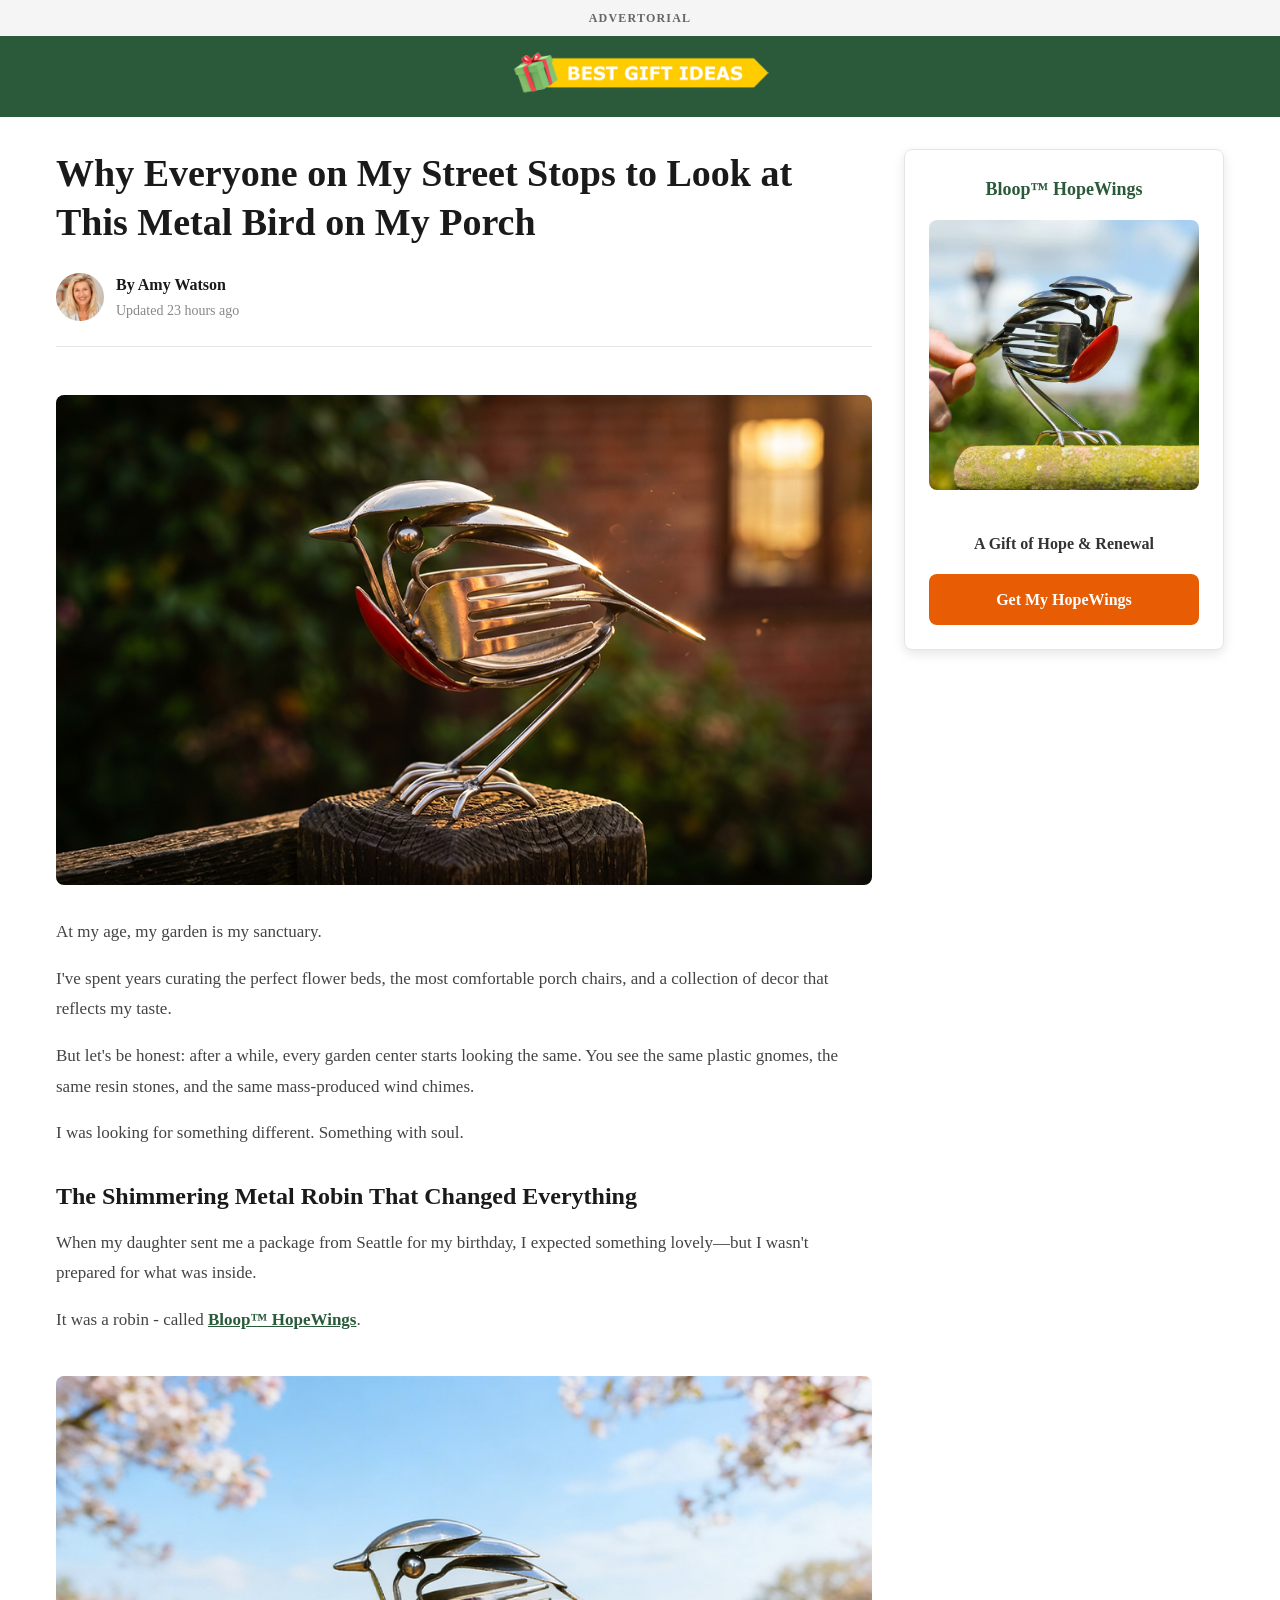
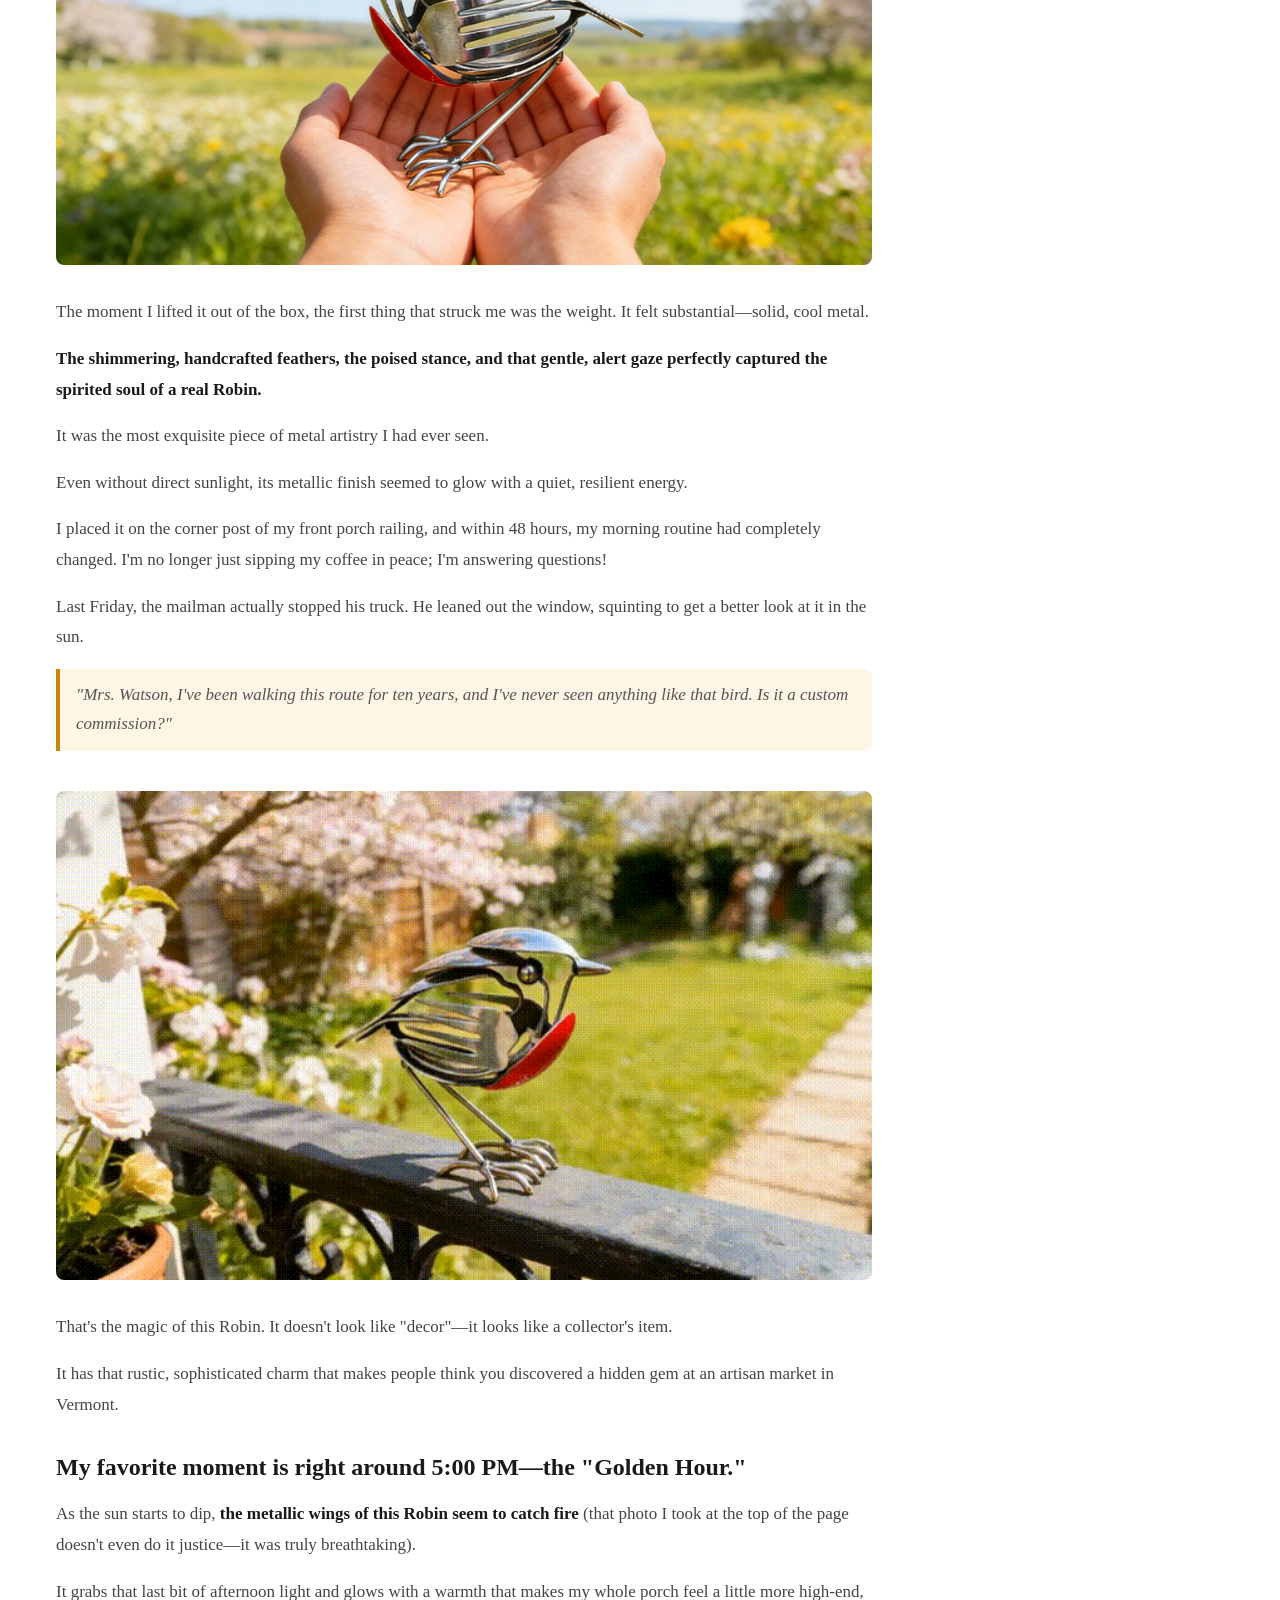
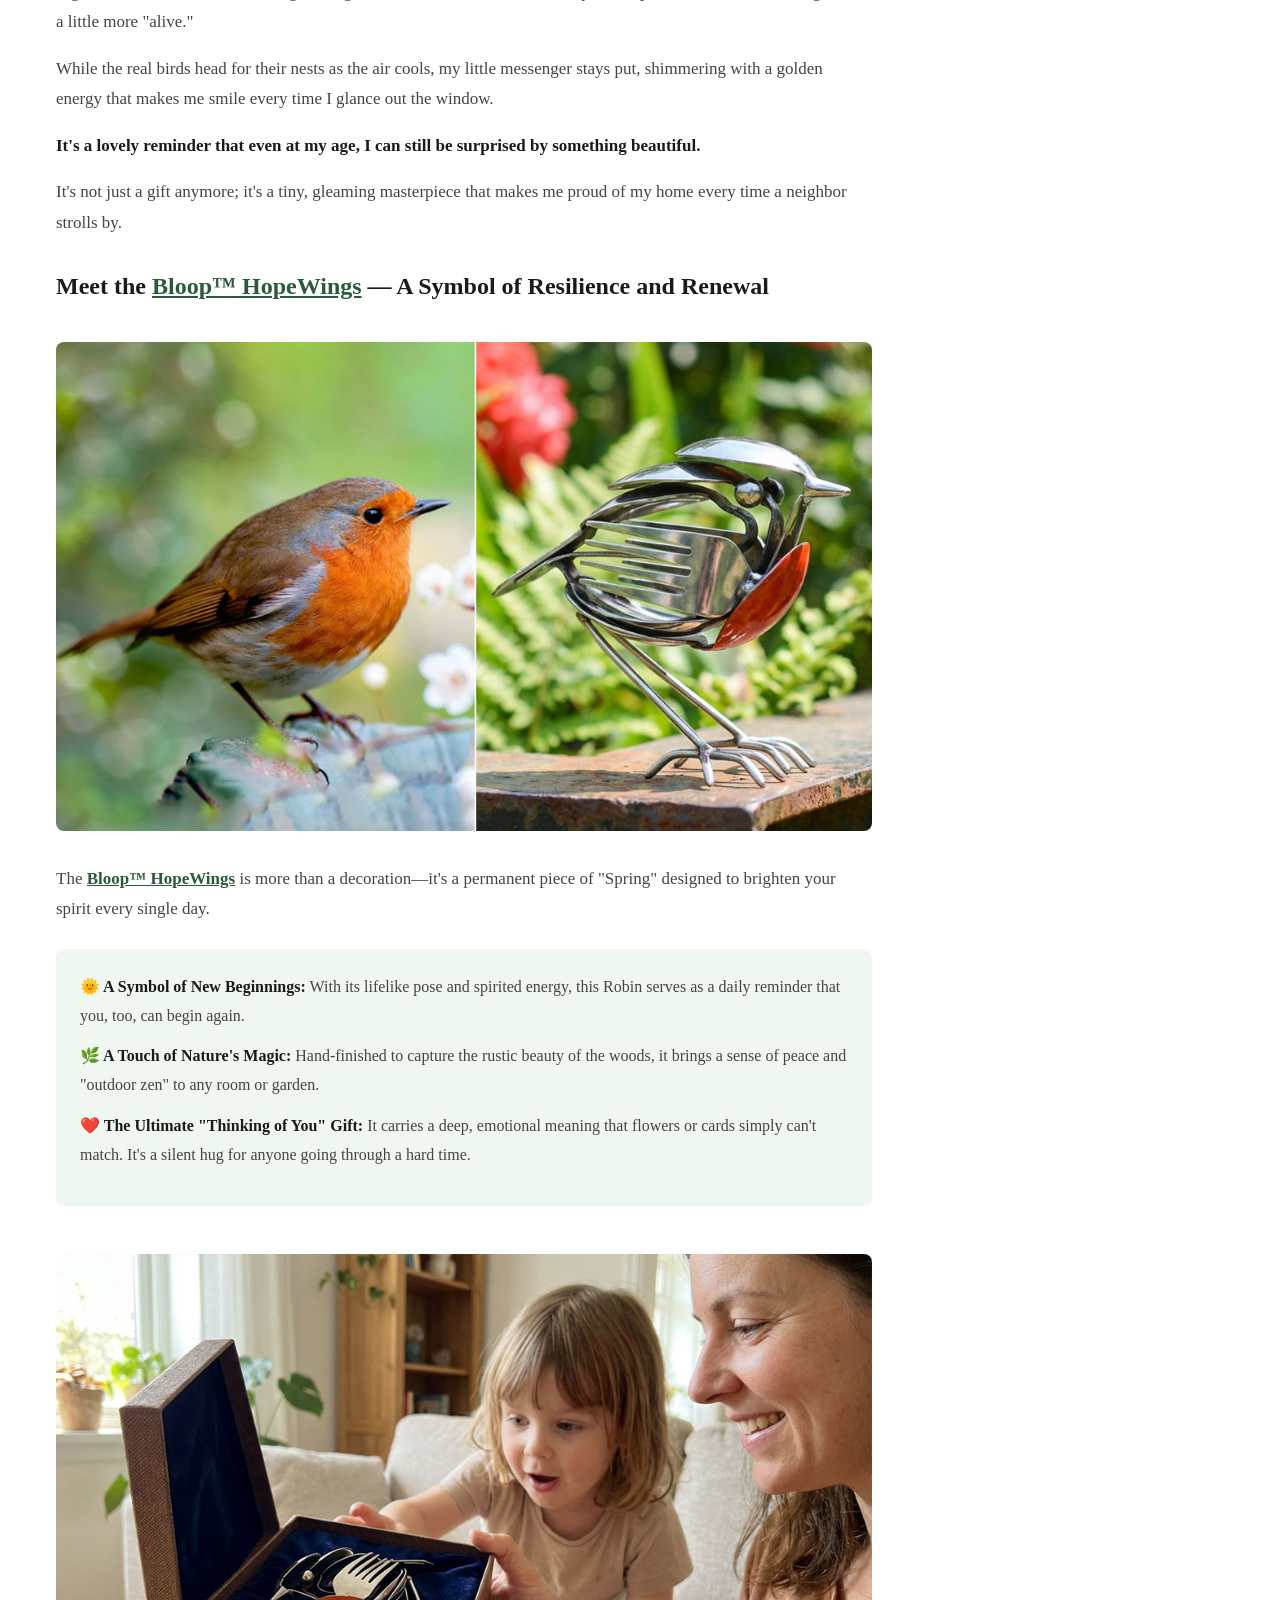
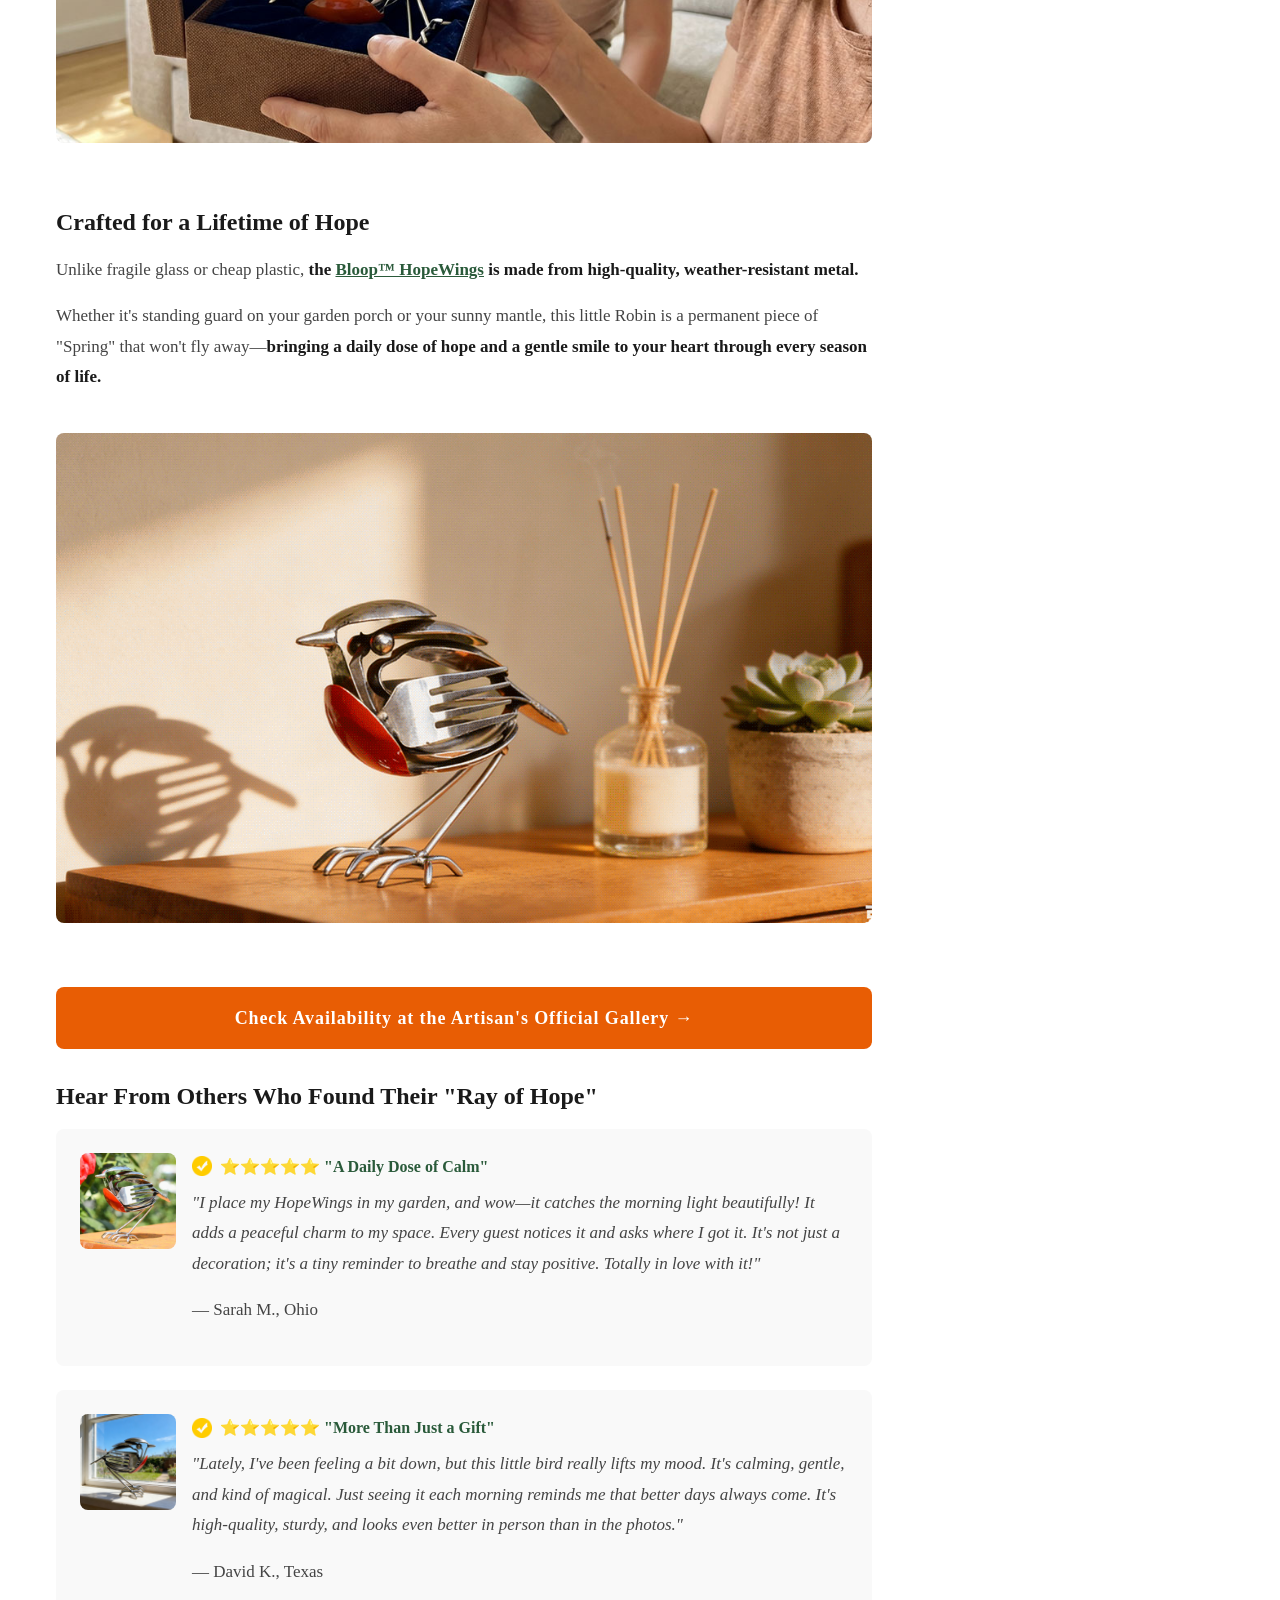
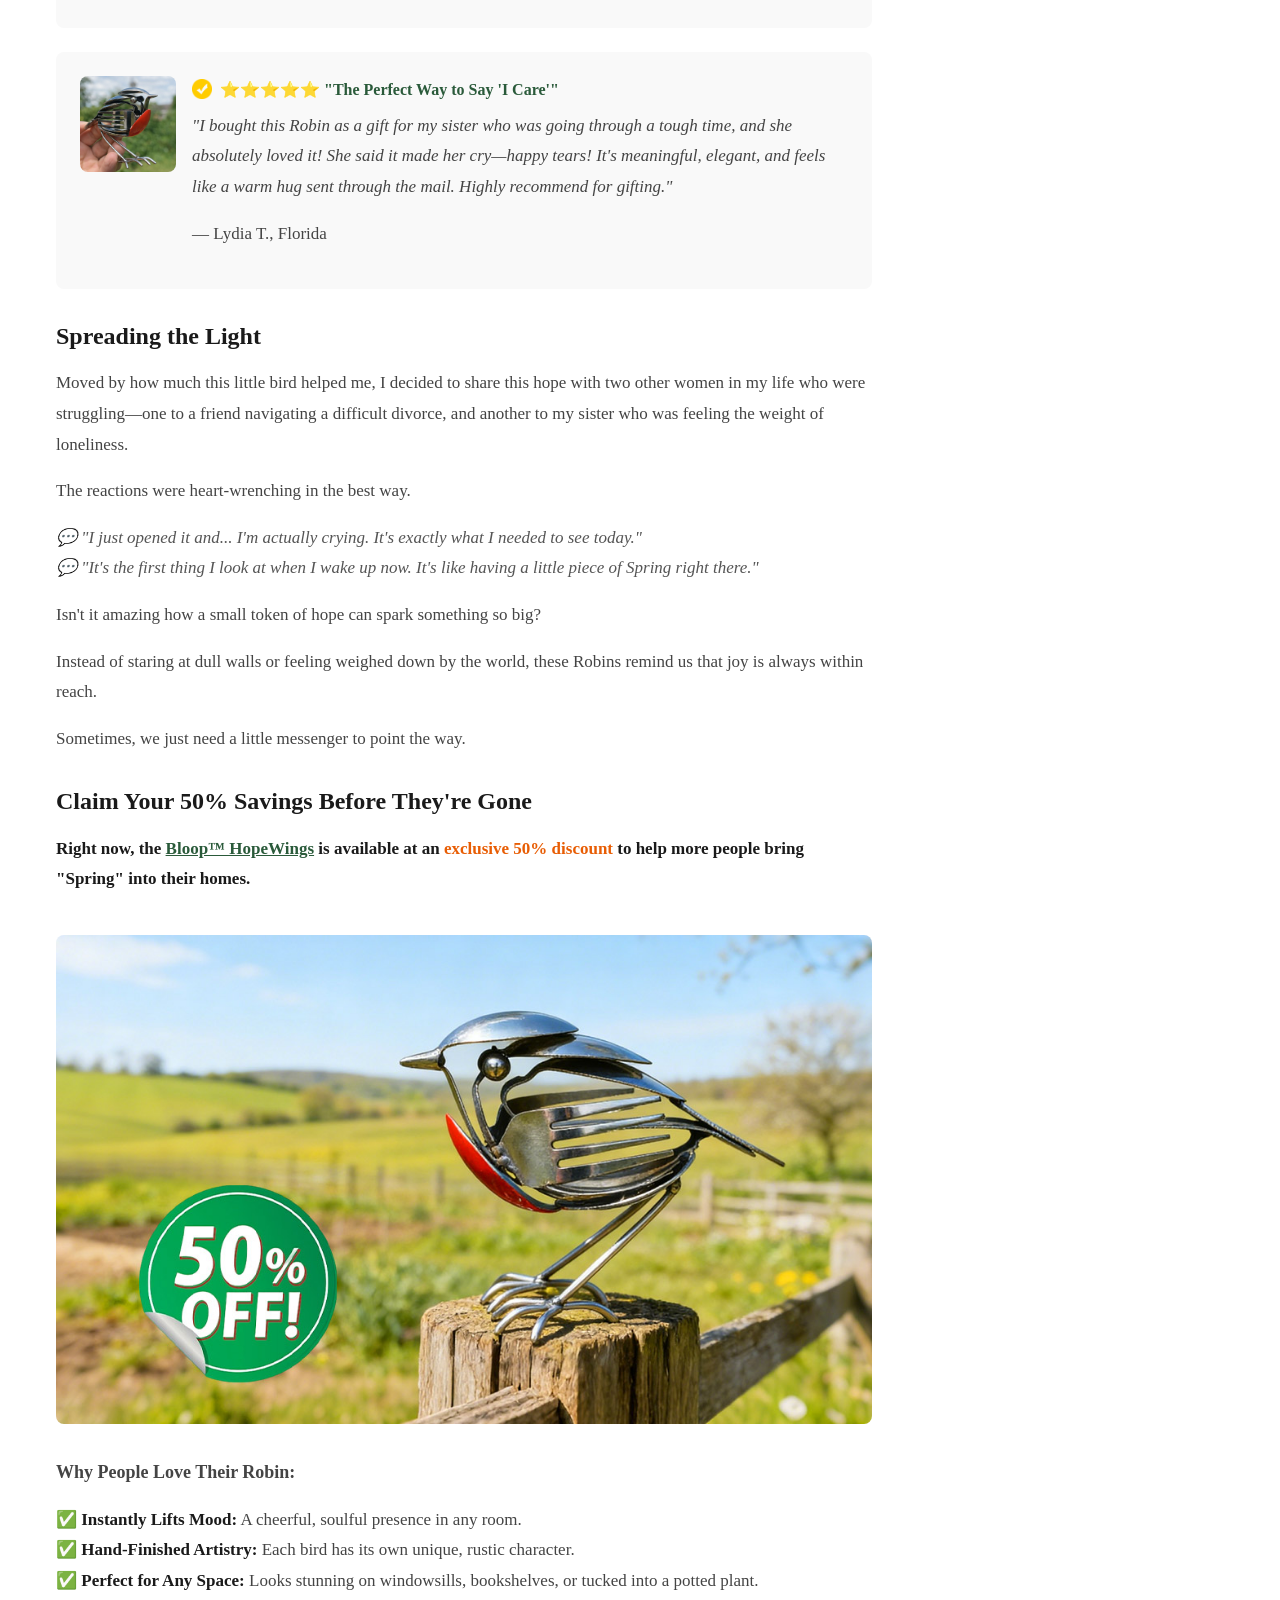
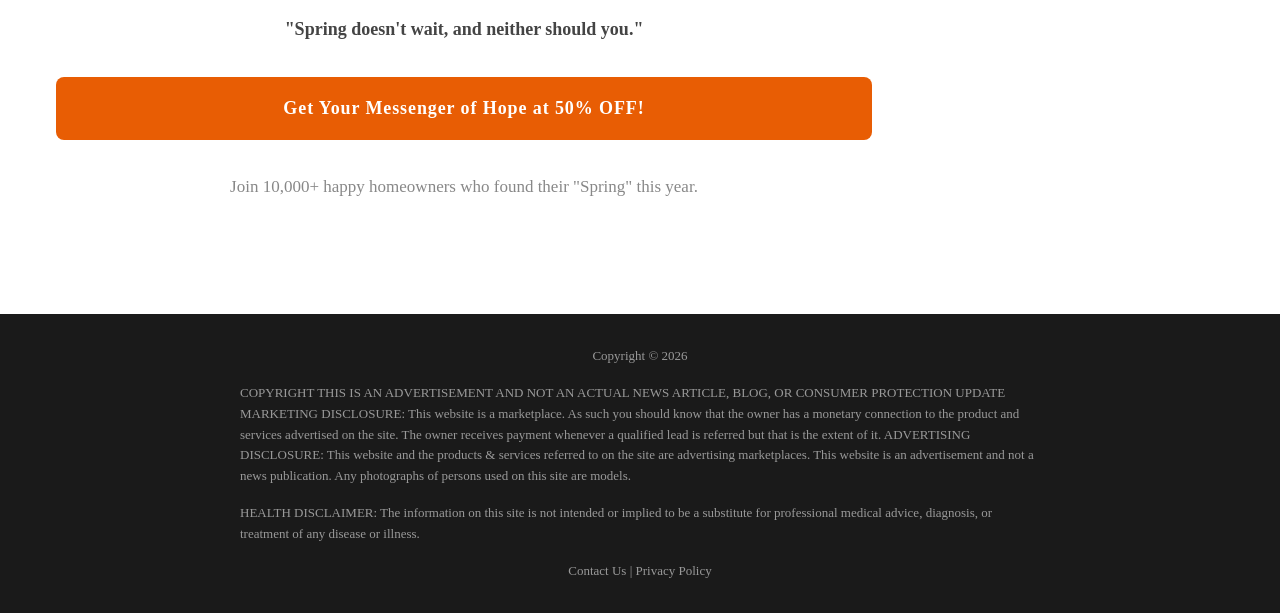
==== ca.html @ fc638056 "Add files via upload" ====
<!DOCTYPE html>
<html lang="en">
<head>
  <meta charset="UTF-8">
  <meta name="viewport" content="width=device-width, initial-scale=1.0">
  <title>Why Everyone on My Street Stops to Look at This Metal Bird on My Porch</title>
  <link rel="stylesheet" href="css/index.css">
  <!-- MaxConv Tracking Script Base Code-->
<script>!function(w,d,o,n,c){w[o]=w[o]||function(){(w[o].q=w[o].q||[]).push(arguments)};var s=d.createElement(n),t=d.getElementsByTagName(n)[0];s.async=!0;s.defer=!0;s.src="https://track.healthdeepinsight.com/t/t.js";t.parentNode.insertBefore(s,t);}(window,document,"maxconv","script");</script>
<noscript><link rel="stylesheet" href="https://track.healthdeepinsight.com/t/t.css?mc_ns=1" /></noscript>
<!-- End MaxConv Tracking Script Base Code-->
</head>
<body>

  <!-- ADVERTORIAL Banner -->
  <div class="advert-banner">ADVERTORIAL</div>

  <!-- Logo Bar -->
  <div class="logo-bar">
    <img src="images/best_gift_idea.png" alt="Best Gift Idea">
  </div>

  <!-- Sticky Header -->
  <div class="sticky-header">
    <div class="sticky-header-inner">
      <img src="images/best_gift_idea.png" alt="Best Gift Idea">
      <a href="https://wings01.healthdeepinsight.com/pdpca?mc_sub=1" class="btn-orange">YES! I WANT 50% OFF</a>
    </div>
  </div>

  <!-- Main Content -->
  <div class="main-container">
    <div class="flex-layout">

      <!-- Article Content -->
      <article class="article-content">
        <!-- Title -->
        <h1>Why Everyone on My Street Stops to Look at This Metal Bird on My Porch</h1>

        <!-- Author -->
        <div class="author-row">
          <img src="images/author_icon.png" alt="Amy Watson">
          <div>
            <div class="author-name">By Amy Watson</div>
            <div class="author-date">Updated 23 hours ago</div>
          </div>
        </div>

        <!-- Hero Image -->
        <img src="images/hero_1.jpg" alt="Metal Robin" class="article-img">

        <p>At my age, my garden is my sanctuary.</p>
        <p>I've spent years curating the perfect flower beds, the most comfortable porch chairs, and a collection of decor that reflects my taste.</p>
        <p>But let's be honest: after a while, every garden center starts looking the same. You see the same plastic gnomes, the same resin stones, and the same mass-produced wind chimes.</p>
        <p>I was looking for something different. Something with soul.</p>

        <h2>The Shimmering Metal Robin That Changed Everything</h2>
        <p>When my daughter sent me a package from Seattle for my birthday, I expected something lovely—but I wasn't prepared for what was inside.</p>
        <p>It was a robin - called <a href="https://wings01.healthdeepinsight.com/pdpca?mc_sub=1">Bloop™ HopeWings</a>.</p>

        <a href="https://wings01.healthdeepinsight.com/pdpca?mc_sub=1">
          <img src="images/robin_product_1.jpg" alt="Ribili HopeWings" class="article-img">
        </a>

        <p>The moment I lifted it out of the box, the first thing that struck me was the weight. It felt substantial—solid, cool metal.</p>
        <p><strong>The shimmering, handcrafted feathers, the poised stance, and that gentle, alert gaze perfectly captured the spirited soul of a real Robin.</strong></p>
        <p>It was the most exquisite piece of metal artistry I had ever seen.</p>
        <p>Even without direct sunlight, its metallic finish seemed to glow with a quiet, resilient energy.</p>
        <p>I placed it on the corner post of my front porch railing, and within 48 hours, my morning routine had completely changed. I'm no longer just sipping my coffee in peace; I'm answering questions!</p>
        <p>Last Friday, the mailman actually stopped his truck. He leaned out the window, squinting to get a better look at it in the sun.</p>

        <blockquote class="quote-box">
          "Mrs. Watson, I've been walking this route for ten years, and I've never seen anything like that bird. Is it a custom commission?"
        </blockquote>

        <img src="images/robin_product_2.gif" alt="Metal Robin in garden" class="article-img">

        <p>That's the magic of this Robin. It doesn't look like "decor"—it looks like a collector's item.</p>
        <p>It has that rustic, sophisticated charm that makes people think you discovered a hidden gem at an artisan market in Vermont.</p>

        <h2>My favorite moment is right around 5:00 PM—the "Golden Hour."</h2>
        <p>As the sun starts to dip, <strong>the metallic wings of this Robin seem to catch fire</strong> (that photo I took at the top of the page doesn't even do it justice—it was truly breathtaking).</p>
        <p>It grabs that last bit of afternoon light and glows with a warmth that makes my whole porch feel a little more high-end, a little more "alive."</p>
        <p>While the real birds head for their nests as the air cools, my little messenger stays put, shimmering with a golden energy that makes me smile every time I glance out the window.</p>
        <p><strong>It's a lovely reminder that even at my age, I can still be surprised by something beautiful.</strong></p>
        <p>It's not just a gift anymore; it's a tiny, gleaming masterpiece that makes me proud of my home every time a neighbor strolls by.</p>

        <h2>Meet the <a href="https://wings01.healthdeepinsight.com/pdpca?mc_sub=1">Bloop™ HopeWings</a> — A Symbol of Resilience and Renewal</h2>

        <img src="images/robin_578.jpg" alt="Ribili HopeWings detail" class="article-img">

        <p>The <a href="https://wings01.healthdeepinsight.com/pdpca?mc_sub=1">Bloop™ HopeWings</a> is more than a decoration—it's a permanent piece of "Spring" designed to brighten your spirit every single day.</p>

        <div class="feature-box">
          <p><strong>🌞 A Symbol of New Beginnings:</strong> With its lifelike pose and spirited energy, this Robin serves as a daily reminder that you, too, can begin again.</p>
          <p><strong>🌿 A Touch of Nature's Magic:</strong> Hand-finished to capture the rustic beauty of the woods, it brings a sense of peace and "outdoor zen" to any room or garden.</p>
          <p><strong>❤️ The Ultimate "Thinking of You" Gift:</strong> It carries a deep, emotional meaning that flowers or cards simply can't match. It's a silent hug for anyone going through a hard time.</p>
        </div>

        <img src="images/gift.jpg" alt="Gift wrapped Ribili" class="article-img">

        <h2>Crafted for a Lifetime of Hope</h2>
        <p>Unlike fragile glass or cheap plastic, <strong>the <a href="https://wings01.healthdeepinsight.com/pdpca?mc_sub=1">Bloop™ HopeWings</a> is made from high-quality, weather-resistant metal.</strong></p>
        <p>Whether it's standing guard on your garden porch or your sunny mantle, this little Robin is a permanent piece of "Spring" that won't fly away—<strong>bringing a daily dose of hope and a gentle smile to your heart through every season of life.</strong></p>

        <img src="images/robin_563.gif" alt="Ribili HopeWings animated" class="article-img">

        <!-- CTA Button -->
        <a href="https://wings01.healthdeepinsight.com/pdpca?mc_sub=1" class="cta-btn">Check Availability at the Artisan's Official Gallery →</a>

        <h2>Hear From Others Who Found Their "Ray of Hope"</h2>

        <!-- Reviews -->
        <div class="review-card">
          <img src="images/review_1.jpg" alt="Review" class="review-thumb">
          <div>
            <div style="display:flex;align-items:center;gap:8px;margin-bottom:8px;">
              <img src="images/check_icon.png" alt="Verified" class="verified-icon">
              <span class="review-rating">⭐⭐⭐⭐⭐ "A Daily Dose of Calm"</span>
            </div>
            <p class="review-text">"I place my HopeWings in my garden, and wow—it catches the morning light beautifully! It adds a peaceful charm to my space. Every guest notices it and asks where I got it. It's not just a decoration; it's a tiny reminder to breathe and stay positive. Totally in love with it!"</p>
            <p class="review-author">— Sarah M., Ohio</p>
          </div>
        </div>

        <div class="review-card">
          <img src="images/review_2.jpg" alt="Review" class="review-thumb">
          <div>
            <div style="display:flex;align-items:center;gap:8px;margin-bottom:8px;">
              <img src="images/check_icon.png" alt="Verified" class="verified-icon">
              <span class="review-rating">⭐⭐⭐⭐⭐ "More Than Just a Gift"</span>
            </div>
            <p class="review-text">"Lately, I've been feeling a bit down, but this little bird really lifts my mood. It's calming, gentle, and kind of magical. Just seeing it each morning reminds me that better days always come. It's high-quality, sturdy, and looks even better in person than in the photos."</p>
            <p class="review-author">— David K., Texas</p>
          </div>
        </div>

        <div class="review-card">
          <img src="images/review_3.jpg" alt="Review" class="review-thumb">
          <div>
            <div style="display:flex;align-items:center;gap:8px;margin-bottom:8px;">
              <img src="images/check_icon.png" alt="Verified" class="verified-icon">
              <span class="review-rating">⭐⭐⭐⭐⭐ "The Perfect Way to Say 'I Care'"</span>
            </div>
            <p class="review-text">"I bought this Robin as a gift for my sister who was going through a tough time, and she absolutely loved it! She said it made her cry—happy tears! It's meaningful, elegant, and feels like a warm hug sent through the mail. Highly recommend for gifting."</p>
            <p class="review-author">— Lydia T., Florida</p>
          </div>
        </div>

        <h2>Spreading the Light</h2>
        <p>Moved by how much this little bird helped me, I decided to share this hope with two other women in my life who were struggling—one to a friend navigating a difficult divorce, and another to my sister who was feeling the weight of loneliness.</p>
        <p>The reactions were heart-wrenching in the best way.</p>
        <p style="font-style:italic;color:#555;font-size:17px;">
          💬 "I just opened it and... I'm actually crying. It's exactly what I needed to see today."<br>
          💬 "It's the first thing I look at when I wake up now. It's like having a little piece of Spring right there."
        </p>
        <p>Isn't it amazing how a small token of hope can spark something so big?</p>
        <p>Instead of staring at dull walls or feeling weighed down by the world, these Robins remind us that joy is always within reach.</p>
        <p>Sometimes, we just need a little messenger to point the way.</p>

        <h2>Claim Your 50% Savings Before They're Gone</h2>
        <p><strong>Right now, the <a href="https://wings01.healthdeepinsight.com/pdpca?mc_sub=1">Bloop™ HopeWings</a> is available at an <span class="highlight-orange">exclusive 50% discount</span> to help more people bring "Spring" into their homes.</strong></p>

        <a href="https://wings01.healthdeepinsight.com/pdpca?mc_sub=1">
          <img src="images/robin_product_3.jpg" alt="Ribili HopeWings" class="article-img">
        </a>

        <p class="font-semibold" style="font-size:18px;">Why People Love Their Robin:</p>
        <p>
          <strong>✅ Instantly Lifts Mood:</strong> A cheerful, soulful presence in any room.<br>
          <strong>✅ Hand-Finished Artistry:</strong> Each bird has its own unique, rustic character.<br>
          <strong>✅ Perfect for Any Space:</strong> Looks stunning on windowsills, bookshelves, or tucked into a potted plant.
        </p>
        <p class="text-center highlight-orange" style="font-size:18px;font-weight:600;margin-top:16px;">"Spring doesn't wait, and neither should you."</p>

        <!-- Final CTA -->
        <a href="https://wings01.healthdeepinsight.com/pdpca?mc_sub=1" class="cta-btn">Get Your Messenger of Hope at 50% OFF!</a>

        <p class="text-center" style="color:#888;">Join 10,000+ happy homeowners who found their "Spring" this year.</p>
      </article>

      <!-- Sidebar -->
      <aside class="sidebar">
        <div class="sidebar-card">
          <p class="product-name"><a href="https://wings01.healthdeepinsight.com/pdpca?mc_sub=1">Bloop™ HopeWings</a></p>
          <a href="https://wings01.healthdeepinsight.com/pdpca?mc_sub=1">
            <img src="images/gift_for_you.png" alt="Gift for you">
          </a>
          <p class="gift-label"><a href="https://wings01.healthdeepinsight.com/pdpca?mc_sub=1">A Gift of Hope &amp; Renewal</a></p>
          <a href="https://wings01.healthdeepinsight.com/pdpca?mc_sub=1" class="btn-orange">Get My HopeWings</a>
        </div>
      </aside>
    </div>
  </div>

  <!-- Mobile Bottom CTA -->
  <div class="mobile-cta">
    <a href="https://wings01.healthdeepinsight.com/pdpca?mc_sub=1" class="btn-orange">GET 50% OFF NOW!</a>
  </div>

  <!-- Footer -->
  <footer class="site-footer">
    <div class="footer-inner">
      <p style="text-align:center;margin-bottom:16px;">Copyright © 2026</p>
      <p style="margin-bottom:16px;">COPYRIGHT THIS IS AN ADVERTISEMENT AND NOT AN ACTUAL NEWS ARTICLE, BLOG, OR CONSUMER PROTECTION UPDATE MARKETING DISCLOSURE: This website is a marketplace. As such you should know that the owner has a monetary connection to the product and services advertised on the site. The owner receives payment whenever a qualified lead is referred but that is the extent of it. ADVERTISING DISCLOSURE: This website and the products & services referred to on the site are advertising marketplaces. This website is an advertisement and not a news publication. Any photographs of persons used on this site are models.</p>
      <p style="margin-bottom:16px;">HEALTH DISCLAIMER: The information on this site is not intended or implied to be a substitute for professional medical advice, diagnosis, or treatment of any disease or illness.</p>
      <p class="text-center">
        <a href="https://latest-finds.com/pages/contact">Contact Us</a> |
        <a href="https://latest-finds.com/policies/privacy-policy">Privacy Policy</a>
      </p>
    </div>
  </footer>

  <script src="js/index.js"></script>
</body>
</html>
---- css/index.css ----
/* Presell Landing Page Styles */
* { box-sizing: border-box; margin: 0; padding: 0; }

body {
  font-family: Georgia, 'Times New Roman', serif;
  color: #333;
  background: #fff;
  line-height: 1.7;
}

/* ADVERTORIAL Banner */
.advert-banner {
  background: #f5f5f5;
  text-align: center;
  padding: 8px 0;
  font-size: 12px;
  font-weight: 600;
  color: #666;
  letter-spacing: 0.1em;
}

/* Logo Bar */
.logo-bar {
  background: #2a5a3a;
  padding: 12px 16px;
  text-align: center;
}
.logo-bar img { height: 48px; }

/* Sticky Header */
.sticky-header {
  position: sticky;
  top: 0;
  z-index: 50;
  background: #fff;
  box-shadow: 0 2px 8px rgba(0,0,0,0.1);
  display: none;
}
.sticky-header-inner {
  max-width: 1200px;
  margin: 0 auto;
  padding: 12px 16px;
  display: flex;
  align-items: center;
  justify-content: space-between;
}
.sticky-header img { height: 40px; }
.sticky-header .btn-orange {
  display: inline-block;
  background: #e85d04;
  color: #fff;
  padding: 12px 24px;
  border-radius: 8px;
  font-weight: 700;
  font-size: 14px;
  text-decoration: none;
  letter-spacing: 0.05em;
}
.sticky-header .btn-orange:hover { background: #d54e03; }

@media (min-width: 1024px) { .sticky-header { display: block; } }

/* Main Container */
.main-container {
  max-width: 1200px;
  margin: 0 auto;
  padding: 32px 16px;
}

/* Flex layout: article + sidebar */
.flex-layout { display: flex; gap: 32px; }
.article-content { flex: 1; min-width: 0; }
.sidebar { display: none; width: 320px; flex-shrink: 0; }

@media (min-width: 1024px) { .sidebar { display: block; } }

/* Sidebar Card */
.sidebar-card {
  position: sticky;
  top: 96px;
  background: #fff;
  border: 1px solid #e5e5e5;
  border-radius: 8px;
  padding: 24px;
  box-shadow: 0 4px 12px rgba(0,0,0,0.1);
  text-align: center;
}
.sidebar-card .product-name {
  font-weight: 700;
  font-size: 18px;
  color: #2a5a3a;
  margin-bottom: 16px;
}
.sidebar-card .product-name a { color: #2a5a3a; text-decoration: none; }
.sidebar-card img { width: 100%; border-radius: 8px; margin-bottom: 16px; }
.sidebar-card .gift-label {
  font-weight: 600;
  color: #333;
  margin-top: 16px;
}
.sidebar-card .gift-label a { color: #333; text-decoration: none; }
.sidebar-card .btn-orange {
  display: block;
  width: 100%;
  background: #e85d04;
  color: #fff;
  text-align: center;
  padding: 12px 24px;
  border-radius: 8px;
  font-weight: 700;
  margin-top: 16px;
  text-decoration: none;
}
.sidebar-card .btn-orange:hover { background: #d54e03; }

/* Headline */
h1 {
  font-size: 32px;
  font-weight: 700;
  color: #1a1a1a;
  line-height: 1.3;
  margin-bottom: 24px;
}
@media (min-width: 1024px) { h1 { font-size: 38px; } }

/* Author */
.author-row {
  display: flex;
  align-items: center;
  gap: 12px;
  margin-bottom: 24px;
  padding-bottom: 24px;
  border-bottom: 1px solid #e5e5e5;
}
.author-row img { width: 48px; height: 48px; border-radius: 50%; }
.author-name { font-weight: 600; color: #1a1a1a; }
.author-date { font-size: 14px; color: #888; }

/* Images */
.article-img {
  width: 100%;
  height: auto;
  border-radius: 8px;
  margin: 24px 0;
}

/* Article Typography */
.article-content p {
  font-size: 17px;
  color: #444;
  line-height: 1.8;
  margin-bottom: 16px;
}
.article-content h2 {
  font-size: 24px;
  font-weight: 700;
  color: #1a1a1a;
  margin: 32px 0 16px;
  line-height: 1.3;
}
.article-content a {
  color: #2a5a3a;
  text-decoration: underline;
  font-weight: 600;
}
.article-content strong { color: #1a1a1a; }

/* Quote */
blockquote.quote-box {
  font-size: 17px;
  color: #555;
  font-style: italic;
  border-left: 4px solid #c8860a;
  padding: 12px 16px;
  background: #fef6e4;
  border-radius: 0 8px 8px 0;
  margin: 16px 0;
}

/* Feature Box */
.feature-box {
  background: #f0f7f0;
  border-radius: 8px;
  padding: 24px;
  margin: 24px 0;
}
.feature-box p { margin-bottom: 12px; font-size: 16px; }

/* CTA Button */
.cta-btn {
  display: block;
  width: 100%;
  background: #e85d04;
  color: #fff;
  text-align: center;
  padding: 16px 32px;
  border-radius: 8px;
  font-weight: 700;
  font-size: 18px;
  text-decoration: none;
  letter-spacing: 0.05em;
  margin: 32px 0;
}
.cta-btn:hover { background: #d54e03; }

/* Reviews */
.review-card {
  background: #f9f9f9;
  border-radius: 8px;
  padding: 24px;
  margin-bottom: 24px;
  display: flex;
  gap: 16px;
}
.review-card img.review-thumb {
  width: 96px;
  height: 96px;
  object-fit: cover;
  border-radius: 8px;
  flex-shrink: 0;
}
.review-card .verified-icon { width: 20px; height: 20px; }
.review-rating { font-weight: 600; color: #2a5a3a; }
.review-text { color: #444; font-style: italic; }
.review-author { color: #666; margin-top: 8px; }

/* Highlight text */
.highlight-orange { color: #e85d04; }
.text-center { text-align: center; }
.font-semibold { font-weight: 600; }

/* Mobile Bottom CTA */
.mobile-cta {
  position: fixed;
  bottom: 0;
  left: 0;
  right: 0;
  z-index: 50;
  background: #fff;
  border-top: 1px solid #e5e5e5;
  padding: 16px;
  box-shadow: 0 -4px 20px rgba(0,0,0,0.1);
}
.mobile-cta .btn-orange {
  display: block;
  width: 100%;
  background: #e85d04;
  color: #fff;
  text-align: center;
  padding: 16px 32px;
  border-radius: 8px;
  font-weight: 700;
  font-size: 18px;
  text-decoration: none;
  letter-spacing: 0.05em;
}
.mobile-cta .btn-orange:hover { background: #d54e03; }

@media (min-width: 1024px) { .mobile-cta { display: none; } }

/* Footer */
.site-footer {
  background: #1a1a1a;
  color: #999;
  padding: 32px 16px;
  margin-top: 64px;
}
.footer-inner {
  max-width: 800px;
  margin: 0 auto;
  font-size: 13px;
  line-height: 1.6;
}
.footer-inner a { color: #999; text-decoration: none; }
.footer-inner a:hover { color: #fff; }

/* 确保 CTA 按钮文字始终为白色，不被 article-content a 覆盖 */
.article-content .cta-btn,
.article-content .cta-btn:visited,
.article-content .cta-btn:hover {
  color: #fff;
  text-decoration: none;
}
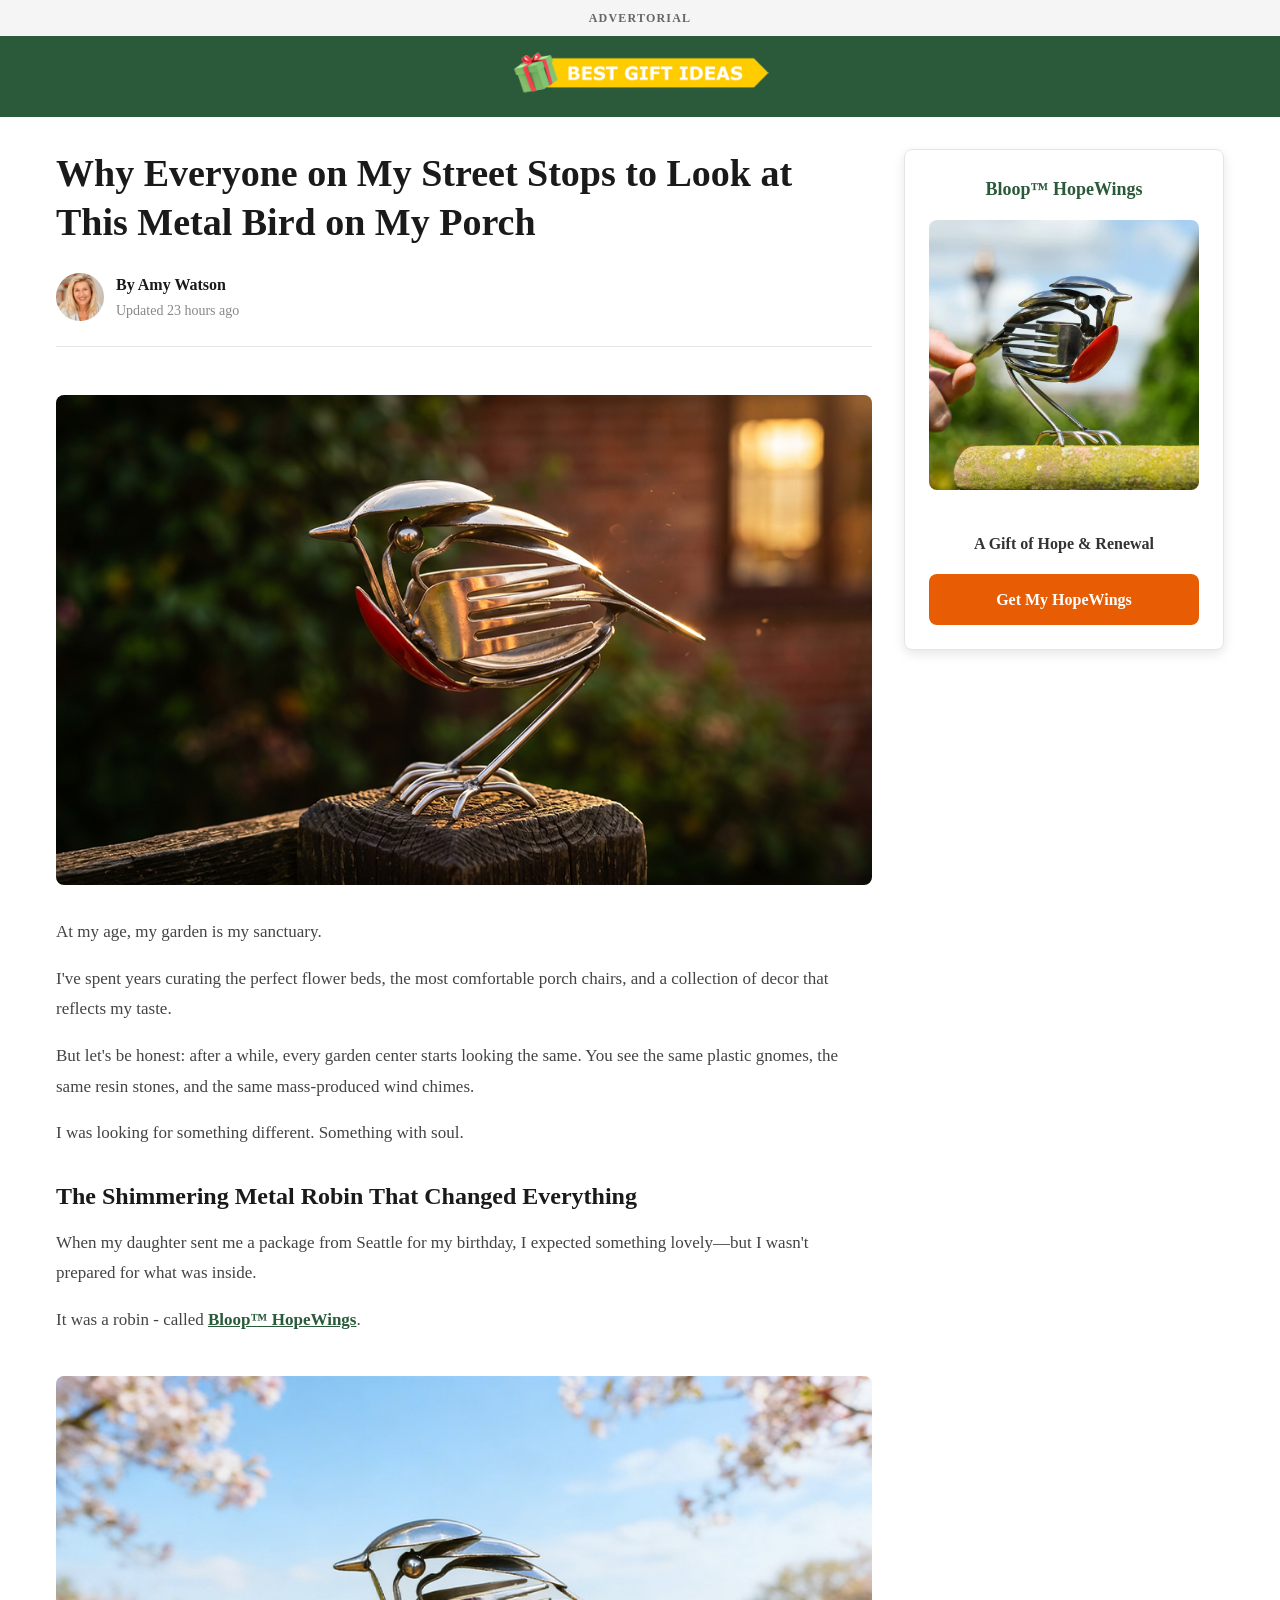
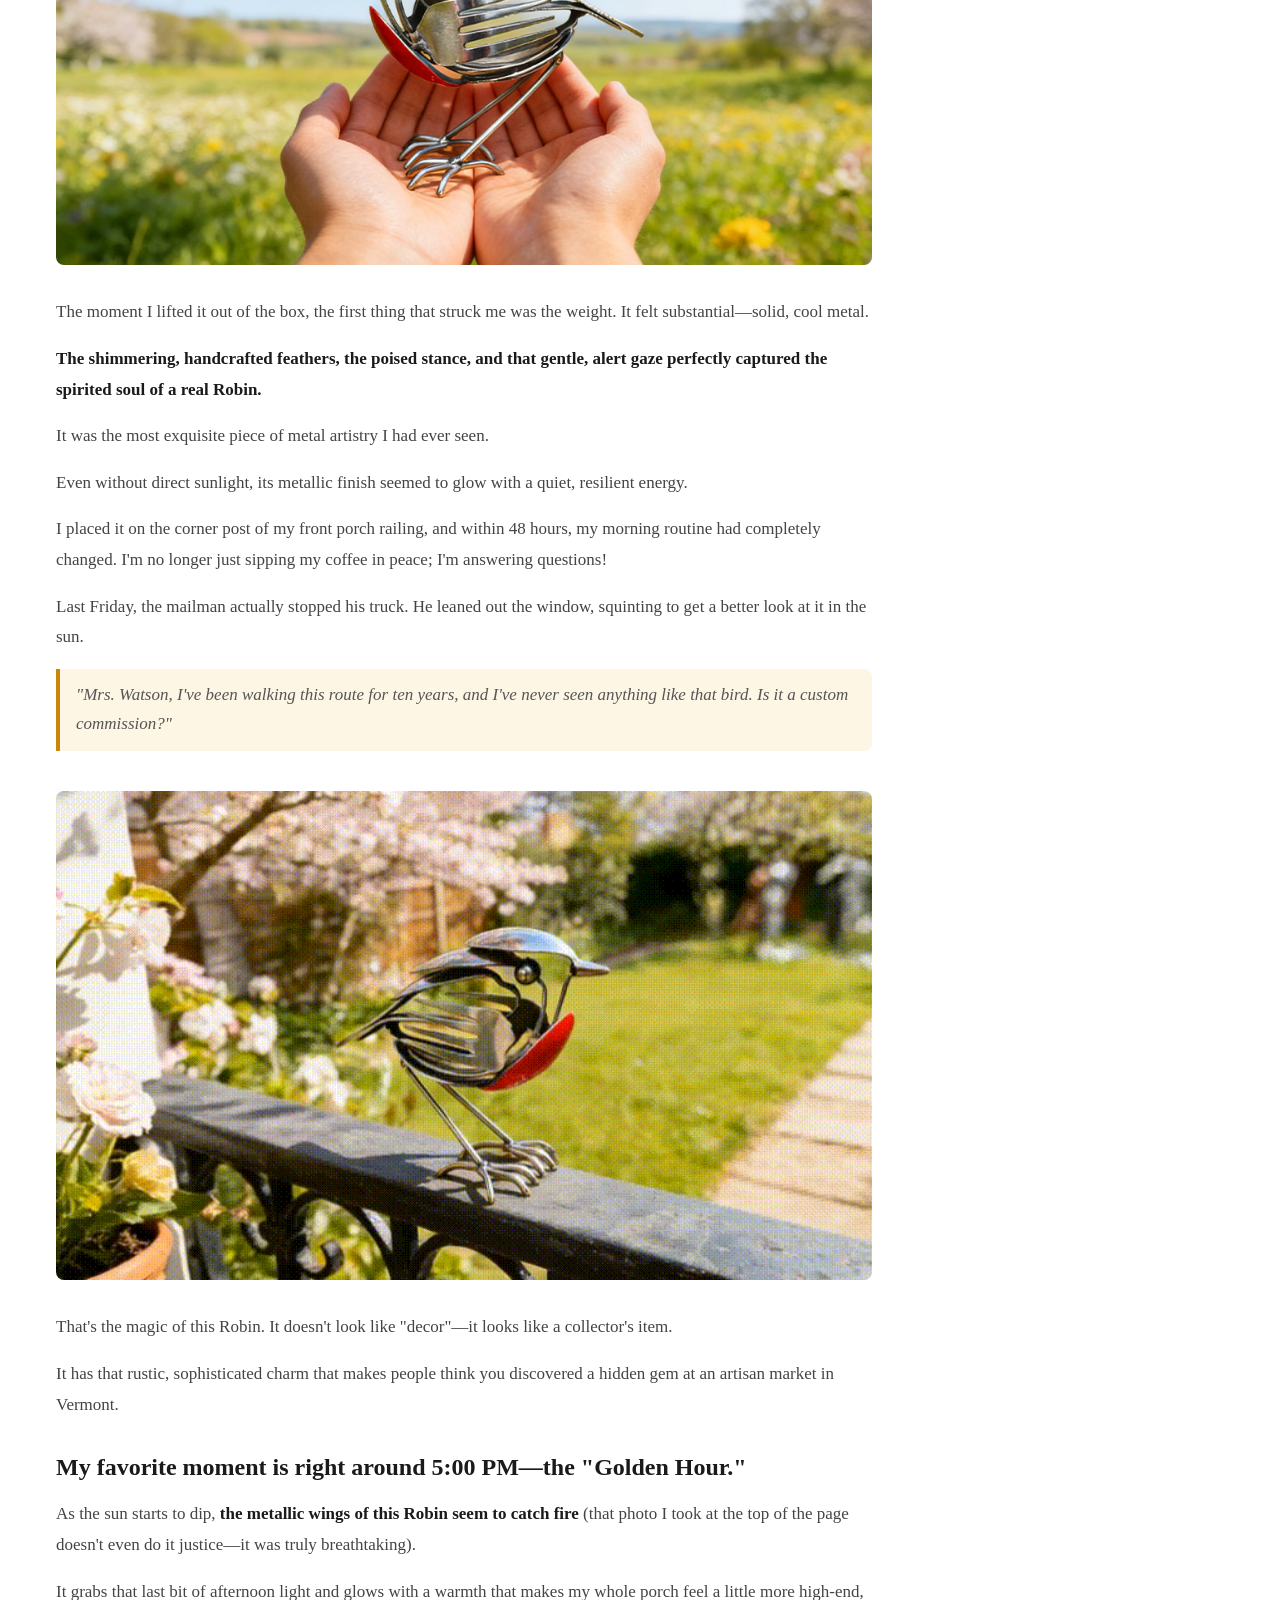
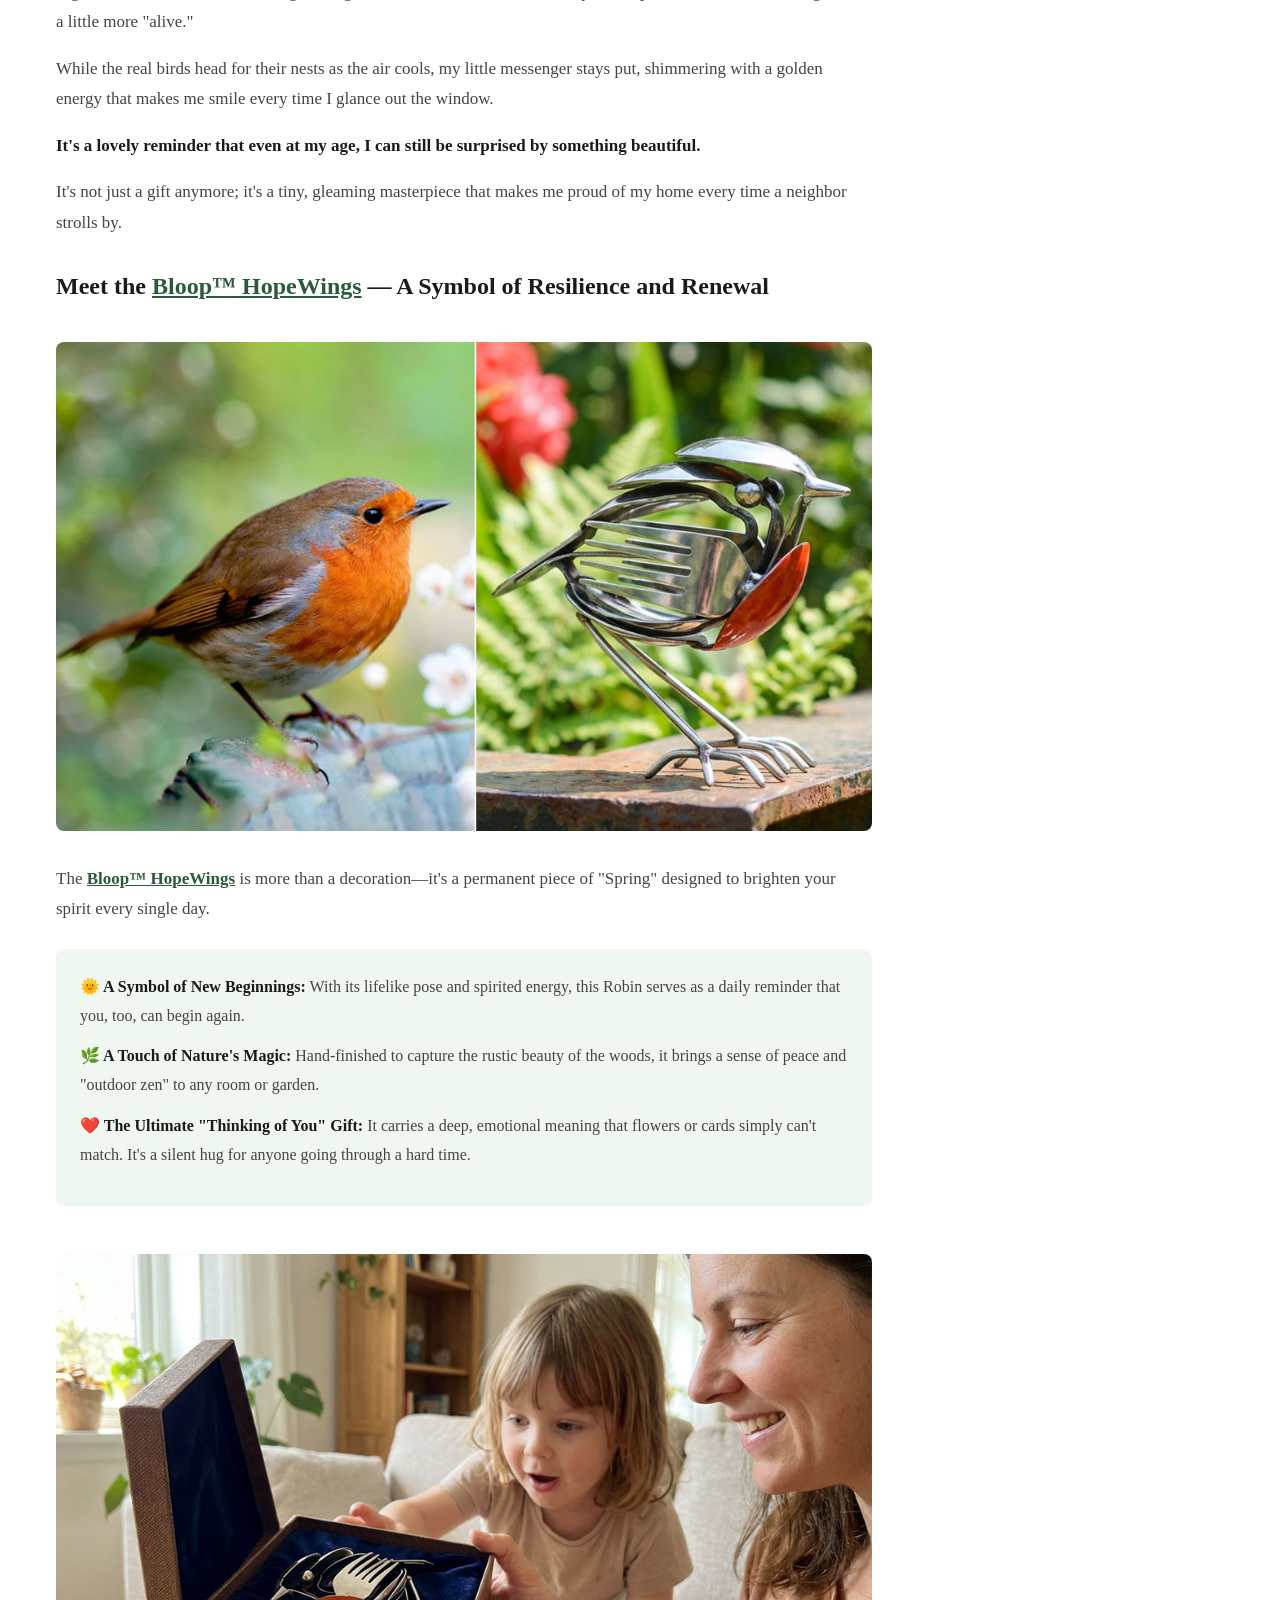
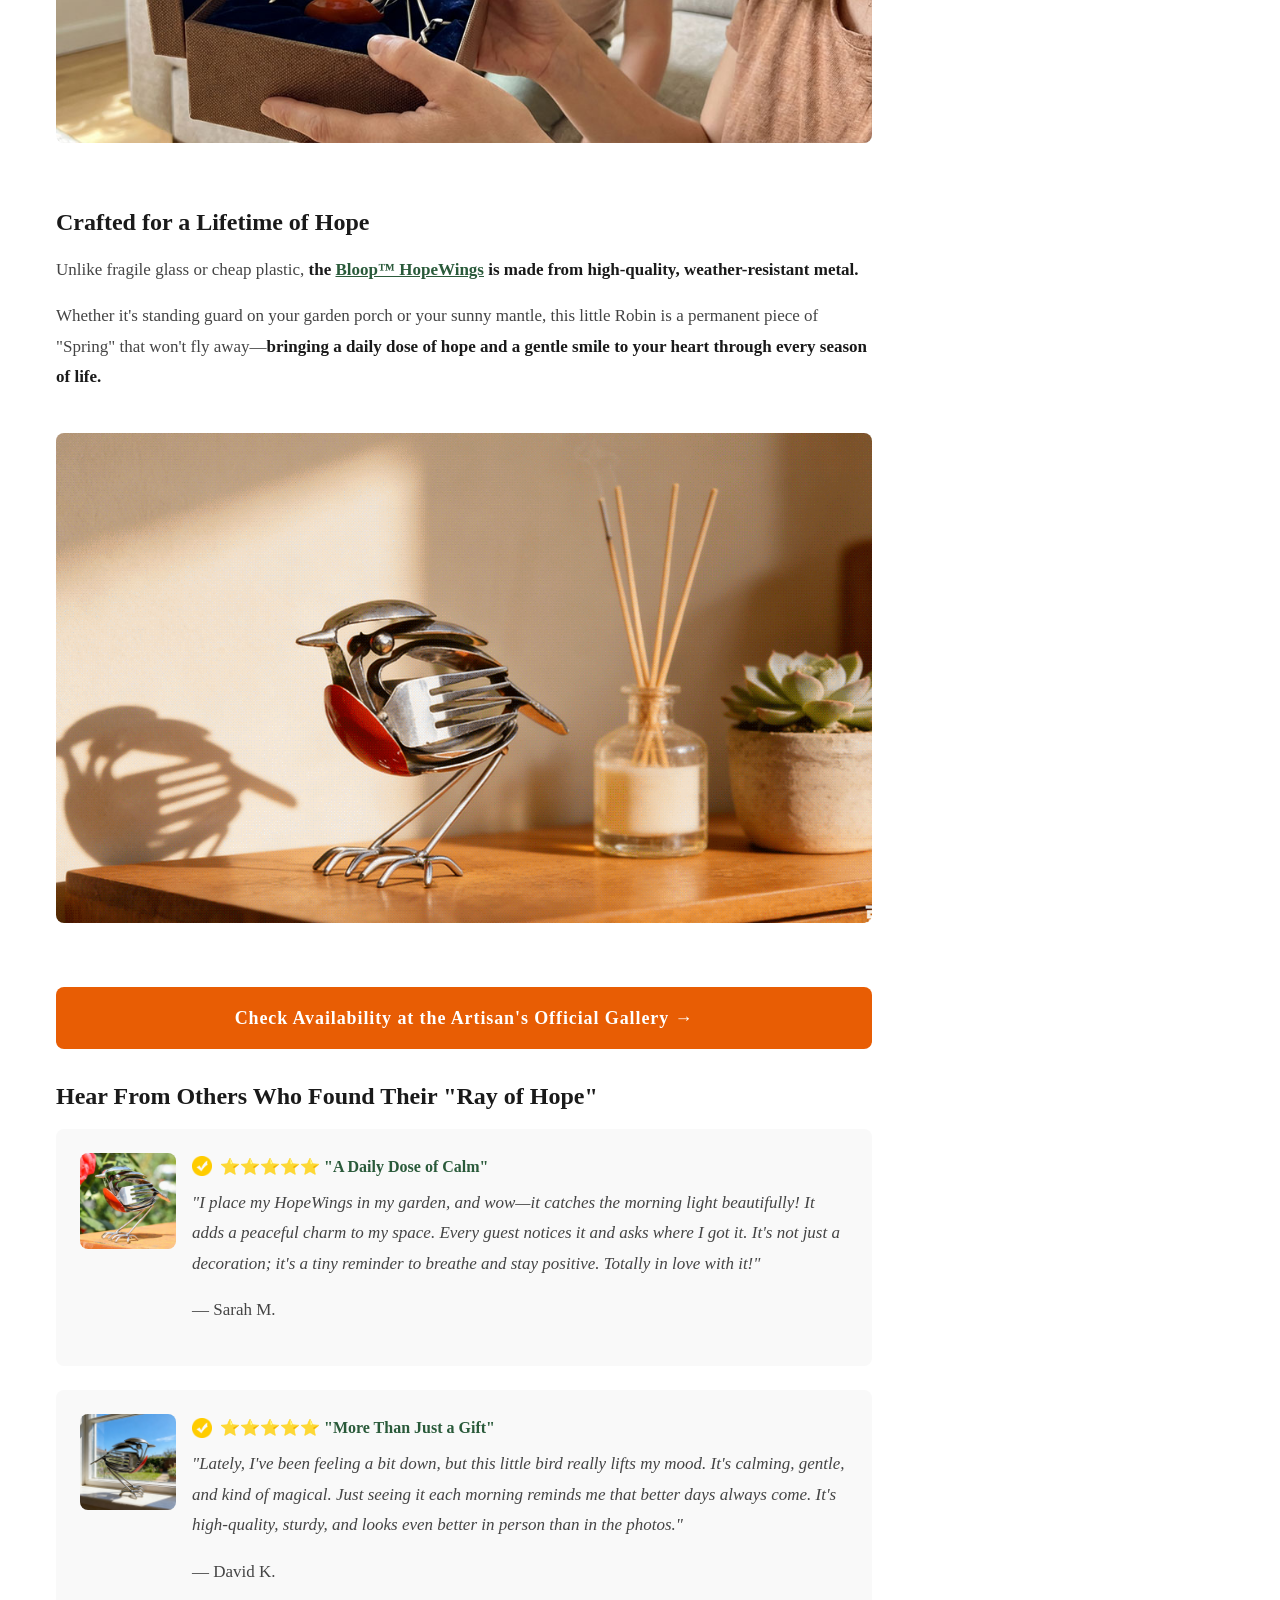
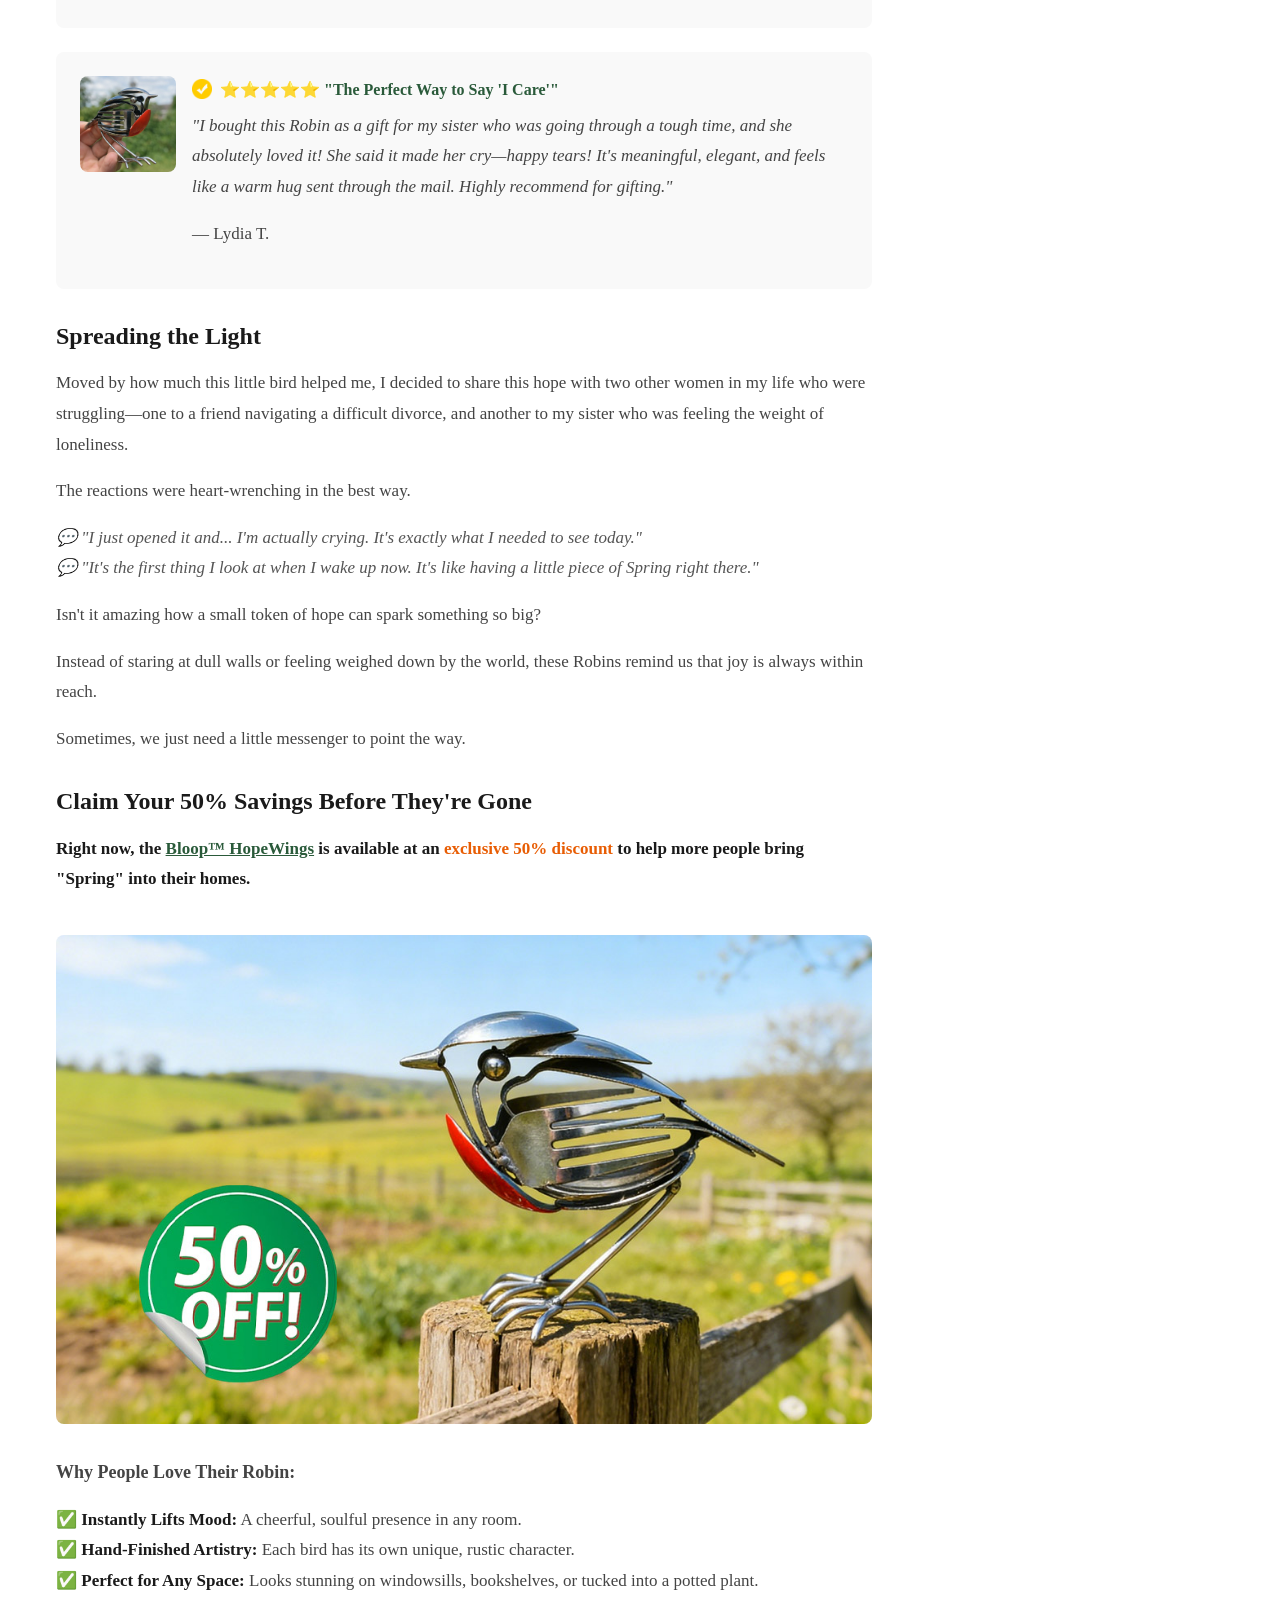
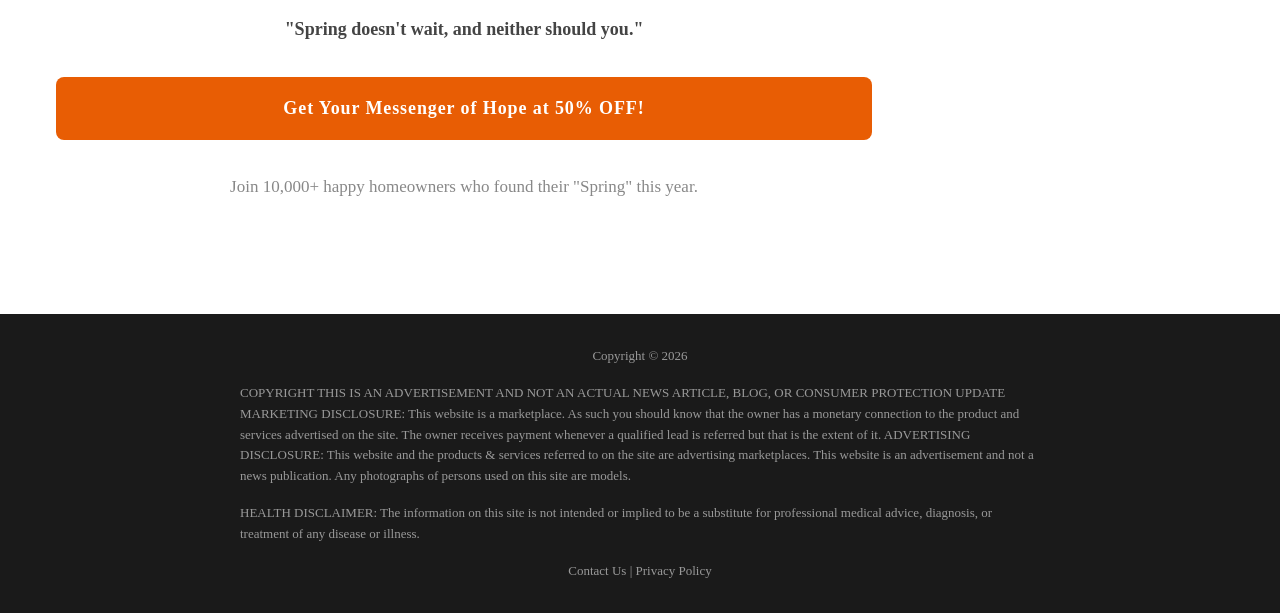
==== commit 733dfe16: "Update ca.html" ====
--- a/ca.html
+++ b/ca.html
@@ -119,7 +119,7 @@
               <span class="review-rating">⭐⭐⭐⭐⭐ "A Daily Dose of Calm"</span>
             </div>
             <p class="review-text">"I place my HopeWings in my garden, and wow—it catches the morning light beautifully! It adds a peaceful charm to my space. Every guest notices it and asks where I got it. It's not just a decoration; it's a tiny reminder to breathe and stay positive. Totally in love with it!"</p>
-            <p class="review-author">— Sarah M., Ohio</p>
+            <p class="review-author">— Sarah M.</p>
           </div>
         </div>
 
@@ -131,7 +131,7 @@
               <span class="review-rating">⭐⭐⭐⭐⭐ "More Than Just a Gift"</span>
             </div>
             <p class="review-text">"Lately, I've been feeling a bit down, but this little bird really lifts my mood. It's calming, gentle, and kind of magical. Just seeing it each morning reminds me that better days always come. It's high-quality, sturdy, and looks even better in person than in the photos."</p>
-            <p class="review-author">— David K., Texas</p>
+            <p class="review-author">— David K.</p>
           </div>
         </div>
 
@@ -143,7 +143,7 @@
               <span class="review-rating">⭐⭐⭐⭐⭐ "The Perfect Way to Say 'I Care'"</span>
             </div>
             <p class="review-text">"I bought this Robin as a gift for my sister who was going through a tough time, and she absolutely loved it! She said it made her cry—happy tears! It's meaningful, elegant, and feels like a warm hug sent through the mail. Highly recommend for gifting."</p>
-            <p class="review-author">— Lydia T., Florida</p>
+            <p class="review-author">— Lydia T.</p>
           </div>
         </div>
 
